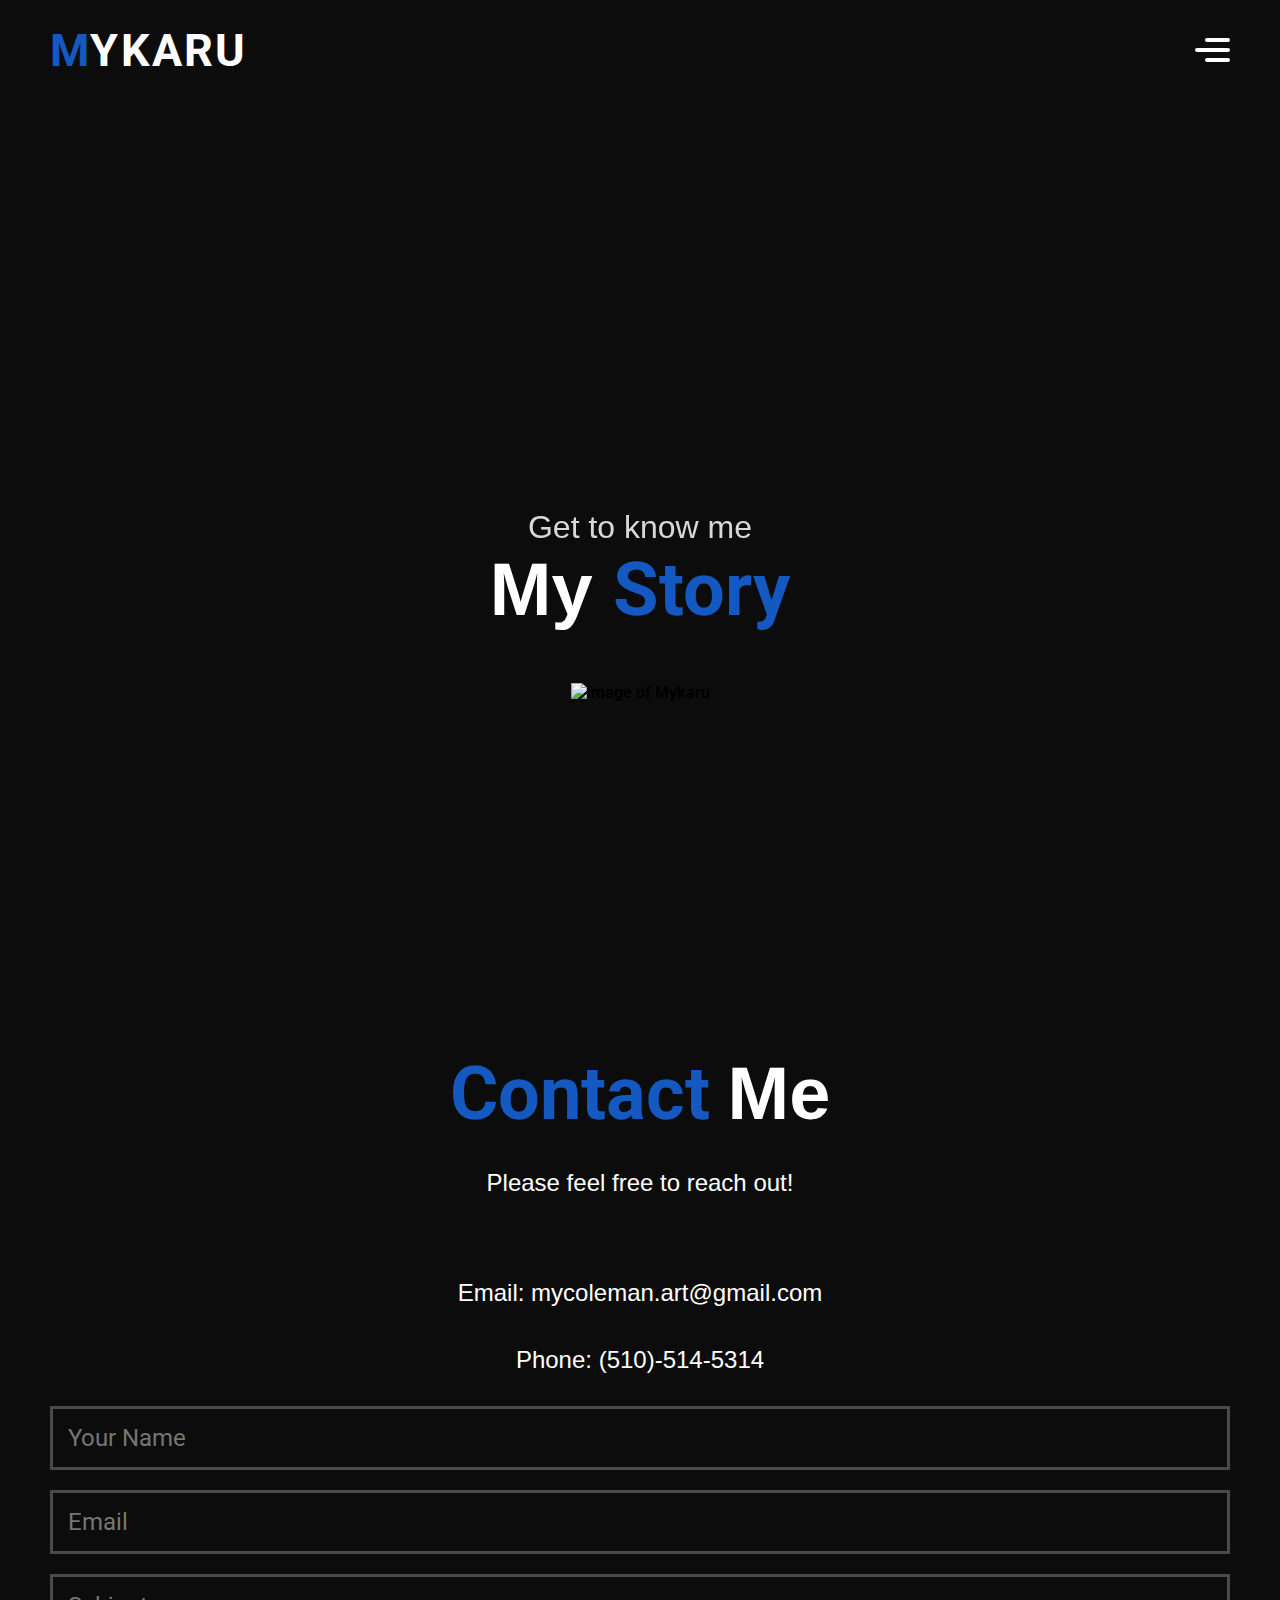
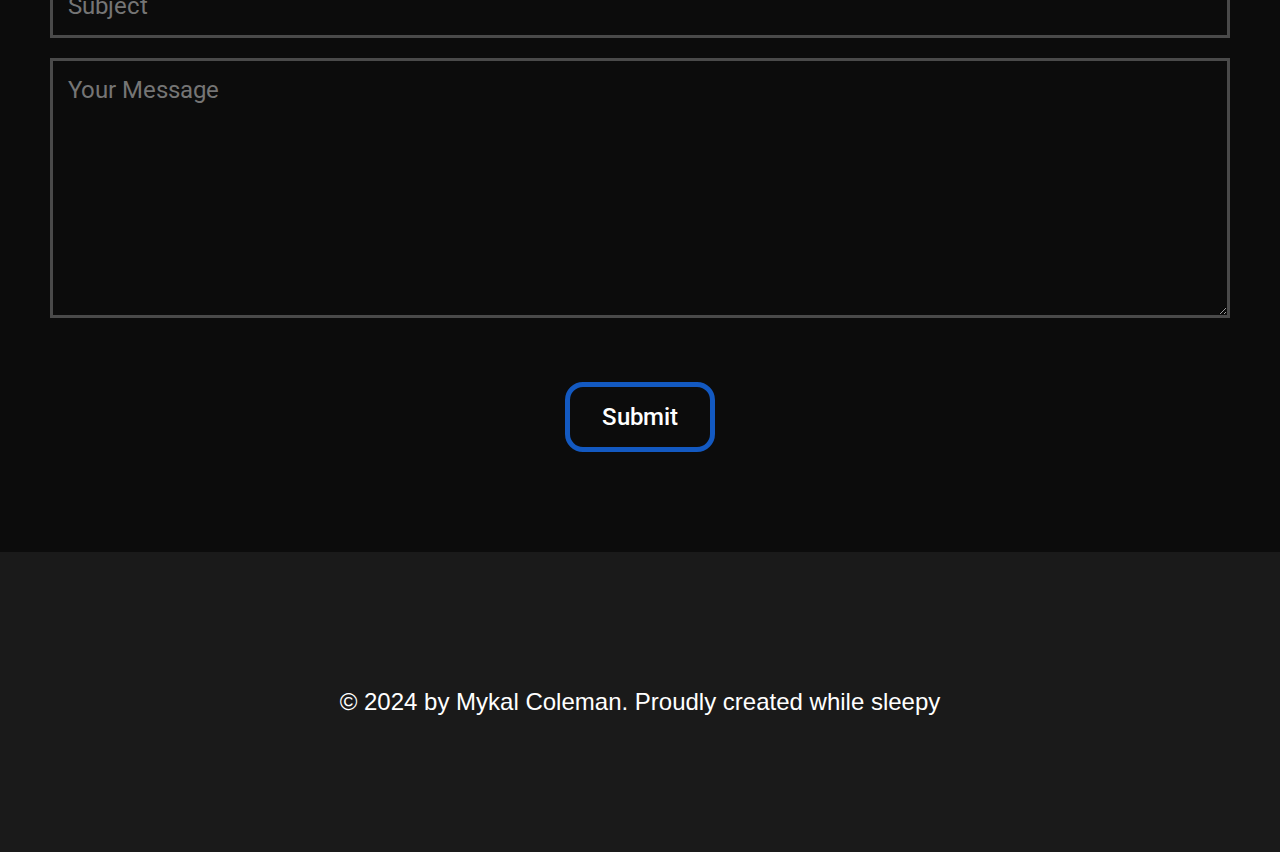
==== contact.html @ d6a65f06 "forgot to add page" ====
<!DOCTYPE html>
<html lang="en">
<head>
    <meta charset="UTF-8">
    <meta name="viewport" content="width=device-width, initial-scale=1.0">
    <title>Mykaru Portfolio</title>
    <link rel="stylesheet" href="styles.css">
    <link rel="preconnect" href="https://fonts.googleapis.com">
    <link rel="preconnect" href="https://fonts.gstatic.com" crossorigin>
    <link href="https://fonts.googleapis.com/css2?family=Archivo+Black&display=swap" rel="stylesheet">
    <link href="https://fonts.googleapis.com/css2?family=Lato:ital@1&family=Nunito:wght@200;300;400&family=Roboto:ital,wght@0,400;0,500;1,400;1,500&display=swap" rel="stylesheet">
</head>
<body>
    <nav>
        <a class="logo-pc" href="index.html"><span class="blue">M</span>YKARU</a>
        <ul class="pc">
            <li><a href="portfolio.html">Portfolio</a></li>
            <li><a href="story.html">My Story</a></li>
            <li><a href="#contact">Contact</a></li>
        </ul>

        <div class="mobile-header">
            <a class="logo" href="index.html"><span class="blue">M</span>YKARU</a>
                <div class="mobile-nav">
                    <input type="checkbox" class="toggle-menu"> 
                    <div class="hamburger"></div>

                    <ul class="menu">
                        <li><a href="portfolio.html" class="mobile">Portfolio</a></li>
                        <hr class="nav">
                        <li><a href="story.html" class="mobile">My Story</a></li>
                        <hr class="nav">
                        <li><a href="#contact" class="mobile">Contact</a></li>
                        <hr class="nav">
                    </ul>
                </div>
        </div>
    </nav>
    
    <div class="hero">
        <div class="hero-content-container">
            <div class="hero-text">
                <h2>Get to know me</h2>
                <h1>My <span class="blue">Story</span></h1>
            </div>
            <div class="hero-image">
                <img src="img\story-image.png" alt="image of Mykaru">
            </div>
        </div>
    </div>

    <div class="content">
        

        <section class="contact">
            <h1><span class="blue">Contact </span>Me</h1>
            <div class="form-container">
                <div class="contact-info">
                    <p>Please feel free to reach out!</p>
                    <br>
                    <p>Email: mycoleman.art@gmail.com</p>
                    <p>Phone: (510)-514-5314</p>
                </div>
                <form id="contact-form">
                    <div class="form-group">
                        <input type="text" id="name" name="name" placeholder="Your Name" required>
                    </div>
                    <div class="form-group">
                        <input type="email" id="email" name="email" placeholder="Email" required>
                    </div>
                    <div class="form-group">
                        <input type="text" id="subject" name="subject" placeholder="Subject" required>
                    </div>
                    <div class="form-group">
                        <textarea id="message" name="message" rows="8" placeholder="Your Message" required></textarea>
                    </div>
                    <div class="btn-container">
                        <button type="submit">Submit</button>
                    </div>
                </form>
            </div>
        </section>
    </div>
    <footer>
        <div class="footer-txt">
            <p>&copy; 2024 by Mykal Coleman. Proudly created while sleepy</p>
        </div>
    </footer>
    
</body>
</html>
---- styles.css ----
* {
    font-family: "Archivo Black", sans-serif;
    font-weight: 400;
    font-style: normal;

    font-family: "Roboto", sans-serif;
    font-weight: 400;
    font-style: normal;

    font-family: "Roboto", sans-serif;
    font-weight: 500;
    font-style: normal;

    font-family: "Roboto", sans-serif;
    font-weight: 700;
    font-style: normal;
  }

body {
    margin: 0;
    background-color: #0C0C0C;
}

nav {
    align-items: center;
    display: flex;
    justify-content: space-between;
    width: 100%;
    height: 100px;
    z-index: 3;
    background-color: #0C0C0C;
    top: 0;
    left: 0;
    position: fixed;
}

a.logo-pc {
    text-align: start;
    text-decoration: none;
    color: white;
    font-weight: 700;
    font-size: 45px;
    letter-spacing: 0.05em;
    margin-left: 50px;
}

.blue {
    color: #1359C1;
}

ul {
    display: flex;
    width: 425px;
    justify-content: space-between;
    margin-right: 50px;
}

nav ul.pc li{
    align-items: center;
    list-style-type: none;
    display: inline-block; 
    padding: 12px 20px;
}

nav ul li a{
    color: white;
    text-decoration: none;
    font-weight: 300;
    font-size: 24px;
}

nav ul li a:hover{
    color: #C5C6C7;
    transition: .3s;    
}

div.mobile-nav {
    display: none;
}

a.logo {
    display: none;
}

.mobile-header {
    display: none;
}

.hero {
    display: flex;
    justify-content: center;
    align-items: center;
    position: fixed;
    z-index: 0;
    margin: auto;
    left: 0;
    right: 0;
    top: 0;
    bottom: 0;
    height: 90vh;
    max-width: 2100px;
}

.hero-content-container {
    display: flex;
    justify-content: space-between;
    align-items: center;
    width: 80%;
}

.hero-text {
    max-width: 50%;
}

.hero-image {
    margin-right: -7vw;
}

.hero-image img {
    height: auto;
    width: 50vw;
}

.story-image {
    margin-right: -7vw;
}

.story-image img {
    height: auto;
    width: 50vw;
}

h1 {
    font-family: 'Segoe UI', Tahoma, Geneva, Verdana, sans-serif;
    font-weight: bold;
    font-size: 92px;
    color: white;
    margin: 0;
}

h2 {
    font-family: 'Segoe UI', Tahoma, Geneva, Verdana, sans-serif;
    font-weight:400;
    font-size: 42px;
    color: #D8D8D8;
    margin: 0;
}

p {
    font-family: 'Segoe UI', Tahoma, Geneva, Verdana, sans-serif;
    font-weight:400;
    font-size: 24px;
    line-height: 180%;
    color: white;
}

.content {
    background-color: #0C0C0C;
    position: relative;
    display: flex;
    justify-content: center;
    flex-direction: column;
    margin-top: 100vh;
    padding-top: 50px;
    z-index: 1;
    width: 100%;
}

.content-portfolio  {
    background-color: #0C0C0C;
    position: relative;
    display: flex;
    justify-content: center;
    flex-direction: column;
    padding-top: 50px;
    z-index: 1;
    width: 100%;
}


section {
    max-width: 1500px;
    margin:100px 150px;
}

@media (min-width: 1850px) {
    .content {
        align-items: center;
    }
    .content-portfolio {
        align-items: center;
    }

    section {
        width: 100%; /* Adjust margin for larger screens */
    }
}



hr {
    border: 2px solid #4A4A4A;
    border-radius: 2px;
    margin-top: 30px;
    margin-bottom: 200px;
}

.gallery {
    display: flex;
    flex-wrap: wrap;
    justify-content: space-between;
}

.image-container {
    width: 33%;
    height: 550px;
    margin: 4px 0;
    border-radius: 5px;
    overflow: hidden;
    display: flex;
    justify-content: center;
    align-items: center;
}

.image-container img {
    width: auto;
    height: 100%;
    cursor: pointer;
}

.image-container-portrait {
    width: 33%;
    height: 550px;
    margin: 4px 0;
    border-radius: 5px;
    overflow: hidden;
    display: flex;
    justify-content: center;
    align-items: center;
}

.image-container-portrait img {
    width: 100%;
    height: auto;
    cursor: pointer;
}

#fullscreen-overlay {
    display: none;
    position: fixed;
    top: 0;
    left: 0;
    width: 100%;
    height: 100%;
    background-color: rgba(0, 0, 0, 0.7); /* Semi-transparent black overlay */
    z-index: 9999;
}

#fullscreen-image {
    position: absolute;
    top: 50%;
    left: 50%;
    transform: translate(-50%, -50%);
    max-width: 90%;
    max-height: 90%;
    cursor: pointer;

}

.about-me {
    display: flex;
    justify-content: space-between;
}

.card-image {
    flex: 1;
    height: auto;
}

.card-image img {
    border-radius: 20px;
    height: auto;
}

.card-image-mine {
    height: 400px;
}

.card-image-mine img {
    border-radius: 20px;
    height: 500PX;
}


.card-text {
    max-width: 45%;
}

button {
    border: 5px solid #1359C1;
    background-color: transparent;
    padding: 16px 32px;
    font-size: 24px;
    font-weight: 500;
    cursor: pointer;
    border-radius: 18px;
    color: white;
}

.abt-CTA {
    margin-top: 50px;
}

.future {
    width: 47%;
}

.skill-row {
    display: flex;
    justify-content: space-between;
    flex-direction: row;
    align-items: center;
    margin-top: 125px;
}

.skill-card {
    display: flex;
    justify-content: space-between;
    align-items: center;
    flex-direction: column;
}

img.logo {
    height: 150px;
    margin-bottom: 30px;
}


.work-row {
    display: flex;
    justify-content: space-between;
    flex-direction: row;
    align-items: center;
    margin-top: 125px;
}

.work-row img {
    height: 500px
}

.center-btn {
    margin-top: 75px;
    display: flex;
    justify-content: center;
}

.form-container {
    display: flex;
    justify-content: space-between;
    flex-direction: row;
}


form {
    width: 50%;
}

.form-group {
    margin-bottom: 20px;
}

label {
    display: block;
    margin-bottom: 5px;
}

input[type="text"],
input[type="email"],
textarea {
    width: 100%;
    padding: 15px;
    border: 3px solid #4A4A4A;
    box-sizing: border-box;
    background-color: transparent;
    color: white;
    font-size: 24px;
    font-weight: 400;
}

form button {
    margin-top: 40px;
}

.btn-container {
    text-align: right;
}

footer {
    position: relative;
    background-color: #1A1A1A;
    height: 300px;
    z-index: 1;
}

.footer-txt {
    display: flex;
    justify-content: center;
    align-items: center;
    height: 100%;
}

@media only screen and (max-width: 1340px) {
    section {
        max-width: 1500px;
        margin:100px 50px;
    }

    .mobile-header {
        display: block;
    }

    div.mobile-nav {
        width: 100%;
        height: 100%;
        display: block;
    }

    .menu {
        display: flex;  
        justify-content: start;
        flex-direction: column;
        align-items: center;
        position: fixed;
        top: 0;
        right: -300px;
        background-color: #191919;
        max-width: 300px; 
        width: 100%;
        height: 100%;
        padding-top: 60px;
        margin-top: 100px;
        transition: 0.5s;
        z-index: 1;
        margin-right: -40px;
    }

    .menu li {
        width: 100%;
        list-style-type: none;
    }

    .menu li a {
        display: block;
        font-size: 28px;
        text-align: left;
        padding: 40px;
        transition: .5s;
    }


    ul {
        padding: 0;
    }
    
    .hamburger {
        position: relative;
        width: 35px;
        margin-right: 50px;
        height: 4px;
        background: #fff;
        border-radius: 2px;
        cursor: pointer;
        z-index: 3;
        transition: .3s;
    }

    .hamburger:before,
    .hamburger:after {
        content: "";
        position: absolute;
        height: 4px;
        right: 0;
        background: #fff;
        border-radius: 2px;
        transition: .3s;
    }

    .hamburger:before {
        top: -10px;
        width: 25px;
    }

    .hamburger:after {
        top: 10px;
        width: 25px;
    }

    .toggle-menu {
        position: absolute;
        width: 30px;
        height: 100%;
        z-index: 4;
        cursor: pointer;
        opacity: 0;
    }

    .hamburger,
    .toggle-menu {
        display: block;
        /*display: none */
    }
    
    .mobile-nav input:checked  ~ .hamburger {
        background: transparent;
    }

    .mobile-nav input:checked  ~ .hamburger:before {
        top:0;
        transform: rotate(-45deg);
        width: 30px;
    }

    .mobile-nav input:checked  ~ .hamburger:after {
        top:0;
        transform: rotate(45deg);
        width: 30px;
    }

    .mobile-nav input:checked  ~ .menu{
        right: 0;
    }

    ul.pc li a {
        display: none;
    }




    .hero {
        width: 100%;
        margin: 0;
    }

    .hero-content-container {
        display: flex;
        justify-content: center;
        align-items: center;
        flex-direction: column;
    }

    .hero-text {
        margin-top: 400px;
        text-align: center;
        max-width: fit-content;
        margin-bottom: 50px;
    }

    .hero-image {
        margin-right: 0;
    }
    
    .hero-image img {
        height: 700px;
        width: auto;
    }

    .story-image {
        margin-right: 0;
    }
    
    .story-image img {
        height: auto;
        width: 700px;
    }

    h1 {
        font-size: 74px;
        text-align: center;
    }
    h2 {
        font-size: 32px;
        text-align: center;
    }

    .about-me {
        display: flex;
        justify-content: space-between;
        flex-direction: column;
    }

    .card-text {
        max-width: 100%;
    }

    .card-image {
        flex: 1;
        height: auto;
    }

    .card-image img {
        border-radius: 20px;
        height: auto;
        width: 100%;
    }

    .skill-row {
        display: flex;
        justify-content: space-between;
        flex-direction: column;
        align-items: center;
        margin-top: 125px;
    }
    
    .skill-card {
        display: flex;
        justify-content: space-between;
        flex-direction: column;
        margin: 25px 0;
    }

    .skill-card img {
        width: 100%;
    }

    .gallery {
        display: flex;
        flex-wrap: wrap;
        justify-content: space-between;
        flex-direction: column;
    }

    hr  {
        width: 72%;
        margin: 0;
    }

    hr.underline {
        margin-bottom: 25px;
        width: 100%;
        border: 1px solid #4A4A4A;
        border-radius: 2px;
        margin: 0;
    }

    .image-container {
        height: 650px;
        width: 100%;
        margin: 6px 0;
        border-radius: 5px;
        overflow: hidden;
        display: flex;
        justify-content: center;
        align-items: center;
    }
    
    .image-container img {
        width: auto;
        height: 100%;
        cursor: pointer;
    }
    
    .image-container-portrait {
        width: 100%;
        height: 550px;
        margin: 4px 0;
        border-radius: 5px;
        overflow: hidden;
        display: flex;
        justify-content: center;
        align-items: center;
    }
    
    .image-container-portrait img {
        width: 100%;
        height: auto;
        cursor: pointer;
    }

    .card-text {
        max-width: 100%;
        text-align: center;
    }

    .card-image-mine {
        flex: 1;
        width: 100%;
        height: auto;
    }

    .card-image-mine img {
        border-radius: 20px;
        height: 400px;
    }

    .work-row {
        display: flex;
        justify-content: space-between;
        flex-direction: column;
        align-items: center;
        margin-top: 75px;
    }

    .future {
        width: 100%;
        text-align: center;
    }

    .form-container {
        display: flex;
        justify-content: space-between;
        flex-direction: column;
    }

    .contact-info {
        text-align: center;
    }

    form {
        width: 100%;
    }

    .btn-container {
        text-align: center;
    }

    .footer-txt {
        margin: 0 100px;
        text-align: center;
    }
  }
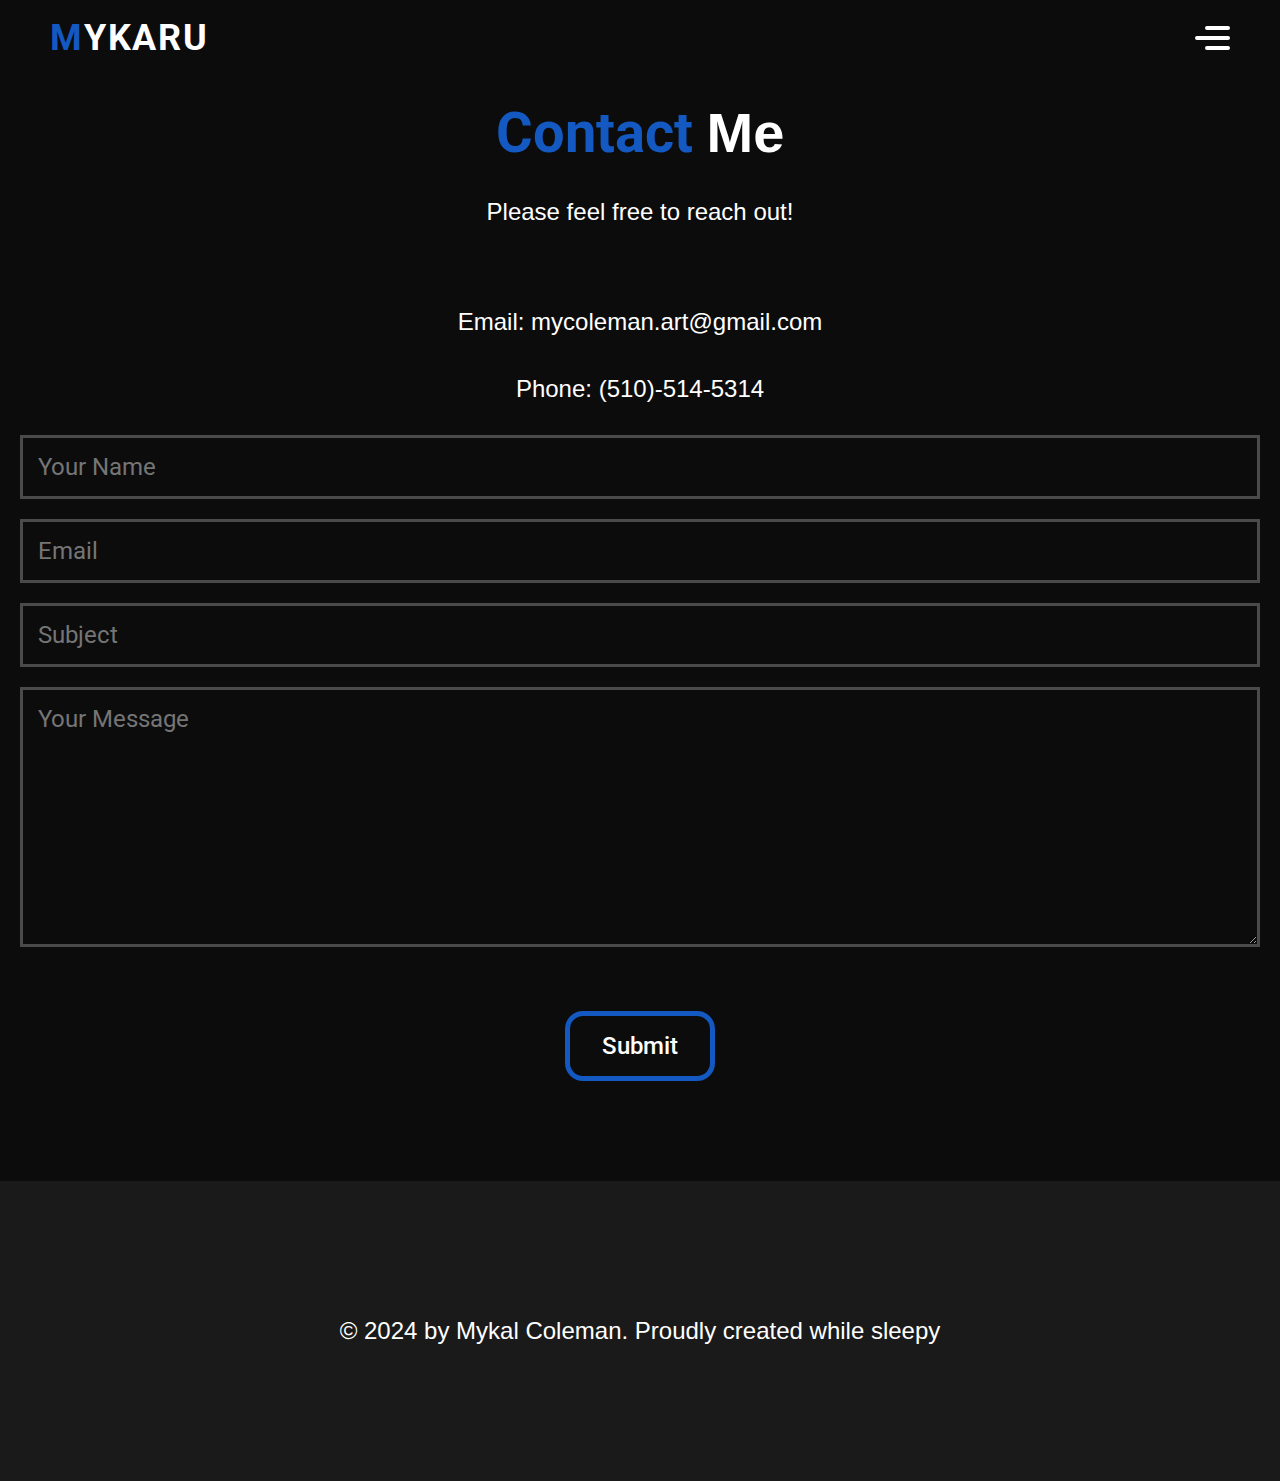
==== commit 512c2117: "mobile tweaks" ====
--- a/contact.html
+++ b/contact.html
@@ -37,19 +37,9 @@
         </div>
     </nav>
     
-    <div class="hero">
-        <div class="hero-content-container">
-            <div class="hero-text">
-                <h2>Get to know me</h2>
-                <h1>My <span class="blue">Story</span></h1>
-            </div>
-            <div class="hero-image">
-                <img src="img\story-image.png" alt="image of Mykaru">
-            </div>
-        </div>
-    </div>
+    
 
-    <div class="content">
+    
         
 
         <section class="contact">
@@ -80,7 +70,7 @@
                 </form>
             </div>
         </section>
-    </div>
+    
     <footer>
         <div class="footer-txt">
             <p>&copy; 2024 by Mykal Coleman. Proudly created while sleepy</p>
--- a/styles.css
+++ b/styles.css
@@ -80,6 +80,7 @@
 
 a.logo {
     display: none;
+
 }
 
 .mobile-header {
@@ -412,7 +413,11 @@
 @media only screen and (max-width: 1340px) {
     section {
         max-width: 1500px;
-        margin:100px 50px;
+        margin:100px 20px;
+    }
+
+    nav {
+        height: 75px;
     }
 
     .mobile-header {
@@ -438,7 +443,7 @@
         width: 100%;
         height: 100%;
         padding-top: 60px;
-        margin-top: 100px;
+        margin-top: 75px;
         transition: 0.5s;
         z-index: 1;
         margin-right: -40px;
@@ -457,6 +462,10 @@
         transition: .5s;
     }
 
+    a.logo-pc {
+       font-weight: 700;
+        font-size: 36px;  
+    }
 
     ul {
         padding: 0;
@@ -550,7 +559,7 @@
     }
 
     .hero-text {
-        margin-top: 400px;
+        margin-top: 200px;
         text-align: center;
         max-width: fit-content;
         margin-bottom: 50px;
@@ -561,7 +570,7 @@
     }
     
     .hero-image img {
-        height: 700px;
+        height: 500px;
         width: auto;
     }
 
@@ -575,11 +584,11 @@
     }
 
     h1 {
-        font-size: 74px;
+        font-size: 56px;
         text-align: center;
     }
     h2 {
-        font-size: 32px;
+        font-size: 26px;
         text-align: center;
     }
 
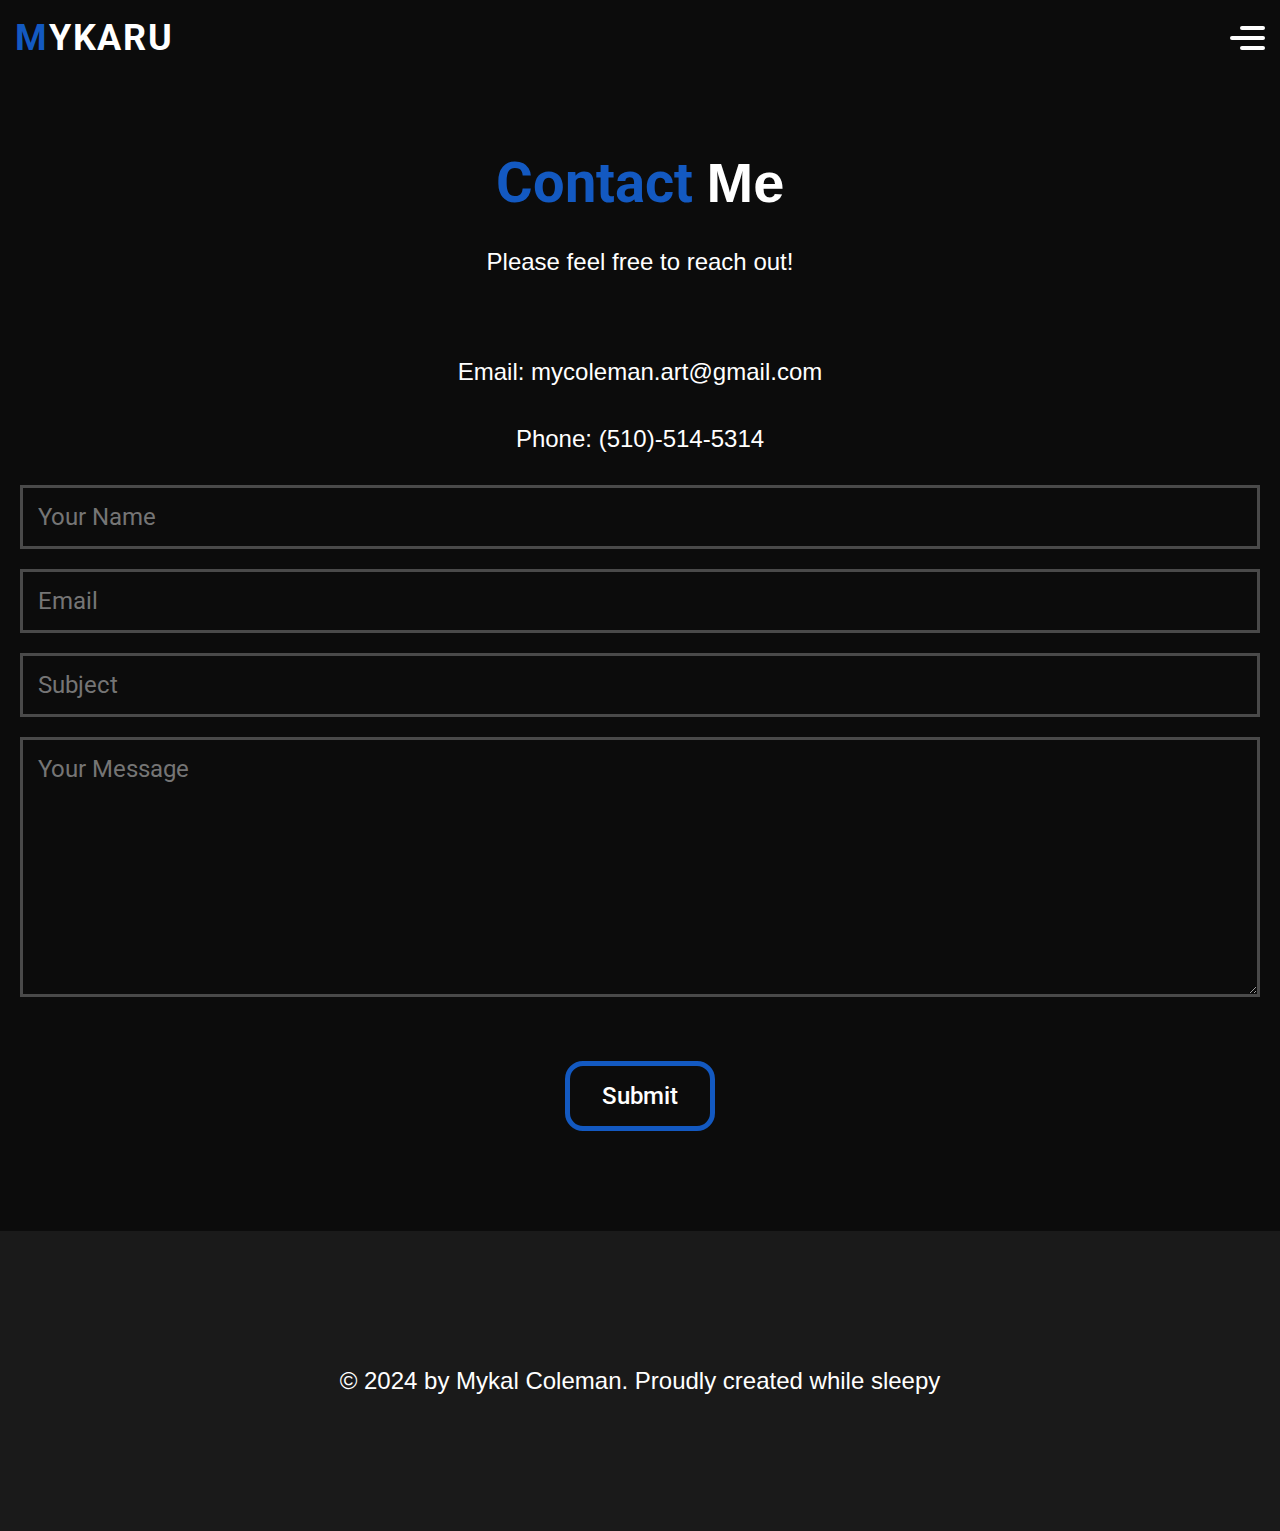
==== commit dee5d0b9: "tweaks" ====
--- a/contact.html
+++ b/contact.html
@@ -41,7 +41,7 @@
 
     
         
-
+    <div class="content" style="margin-top: 0;">
         <section class="contact">
             <h1><span class="blue">Contact </span>Me</h1>
             <div class="form-container">
@@ -70,6 +70,8 @@
                 </form>
             </div>
         </section>
+    </div>
+        
     
     <footer>
         <div class="footer-txt">
--- a/styles.css
+++ b/styles.css
@@ -200,7 +200,7 @@
 
 
 hr {
-    border: 2px solid #4A4A4A;
+    border: 1px solid #4A4A4A;
     border-radius: 2px;
     margin-top: 30px;
     margin-bottom: 200px;
@@ -400,6 +400,7 @@
     position: relative;
     background-color: #1A1A1A;
     height: 300px;
+    width: 100%;
     z-index: 1;
 }
 
@@ -458,13 +459,14 @@
         display: block;
         font-size: 28px;
         text-align: left;
-        padding: 40px;
+        padding: 30px;
         transition: .5s;
     }
 
     a.logo-pc {
-       font-weight: 700;
+        font-weight: 700;
         font-size: 36px;  
+        margin-left: 15px;
     }
 
     ul {
@@ -474,7 +476,7 @@
     .hamburger {
         position: relative;
         width: 35px;
-        margin-right: 50px;
+        margin-right: 15px;
         height: 4px;
         background: #fff;
         border-radius: 2px;
@@ -544,7 +546,15 @@
     }
 
 
-
+    .content {
+        background-color: #0C0C0C;
+        position: relative;
+        display: flex;
+        justify-content: center;
+        flex-direction: column;
+        z-index: 1;
+        width: 100%;
+    }
 
     .hero {
         width: 100%;
@@ -559,7 +569,7 @@
     }
 
     .hero-text {
-        margin-top: 200px;
+        margin-top: 100px;
         text-align: center;
         max-width: fit-content;
         margin-bottom: 50px;
@@ -640,20 +650,20 @@
     }
 
     hr  {
-        width: 72%;
+        width: 78%;
         margin: 0;
     }
 
     hr.underline {
-        margin-bottom: 25px;
         width: 100%;
         border: 1px solid #4A4A4A;
         border-radius: 2px;
         margin: 0;
+        margin-bottom: 50px;
     }
 
     .image-container {
-        height: 650px;
+        height: 450px;
         width: 100%;
         margin: 6px 0;
         border-radius: 5px;
